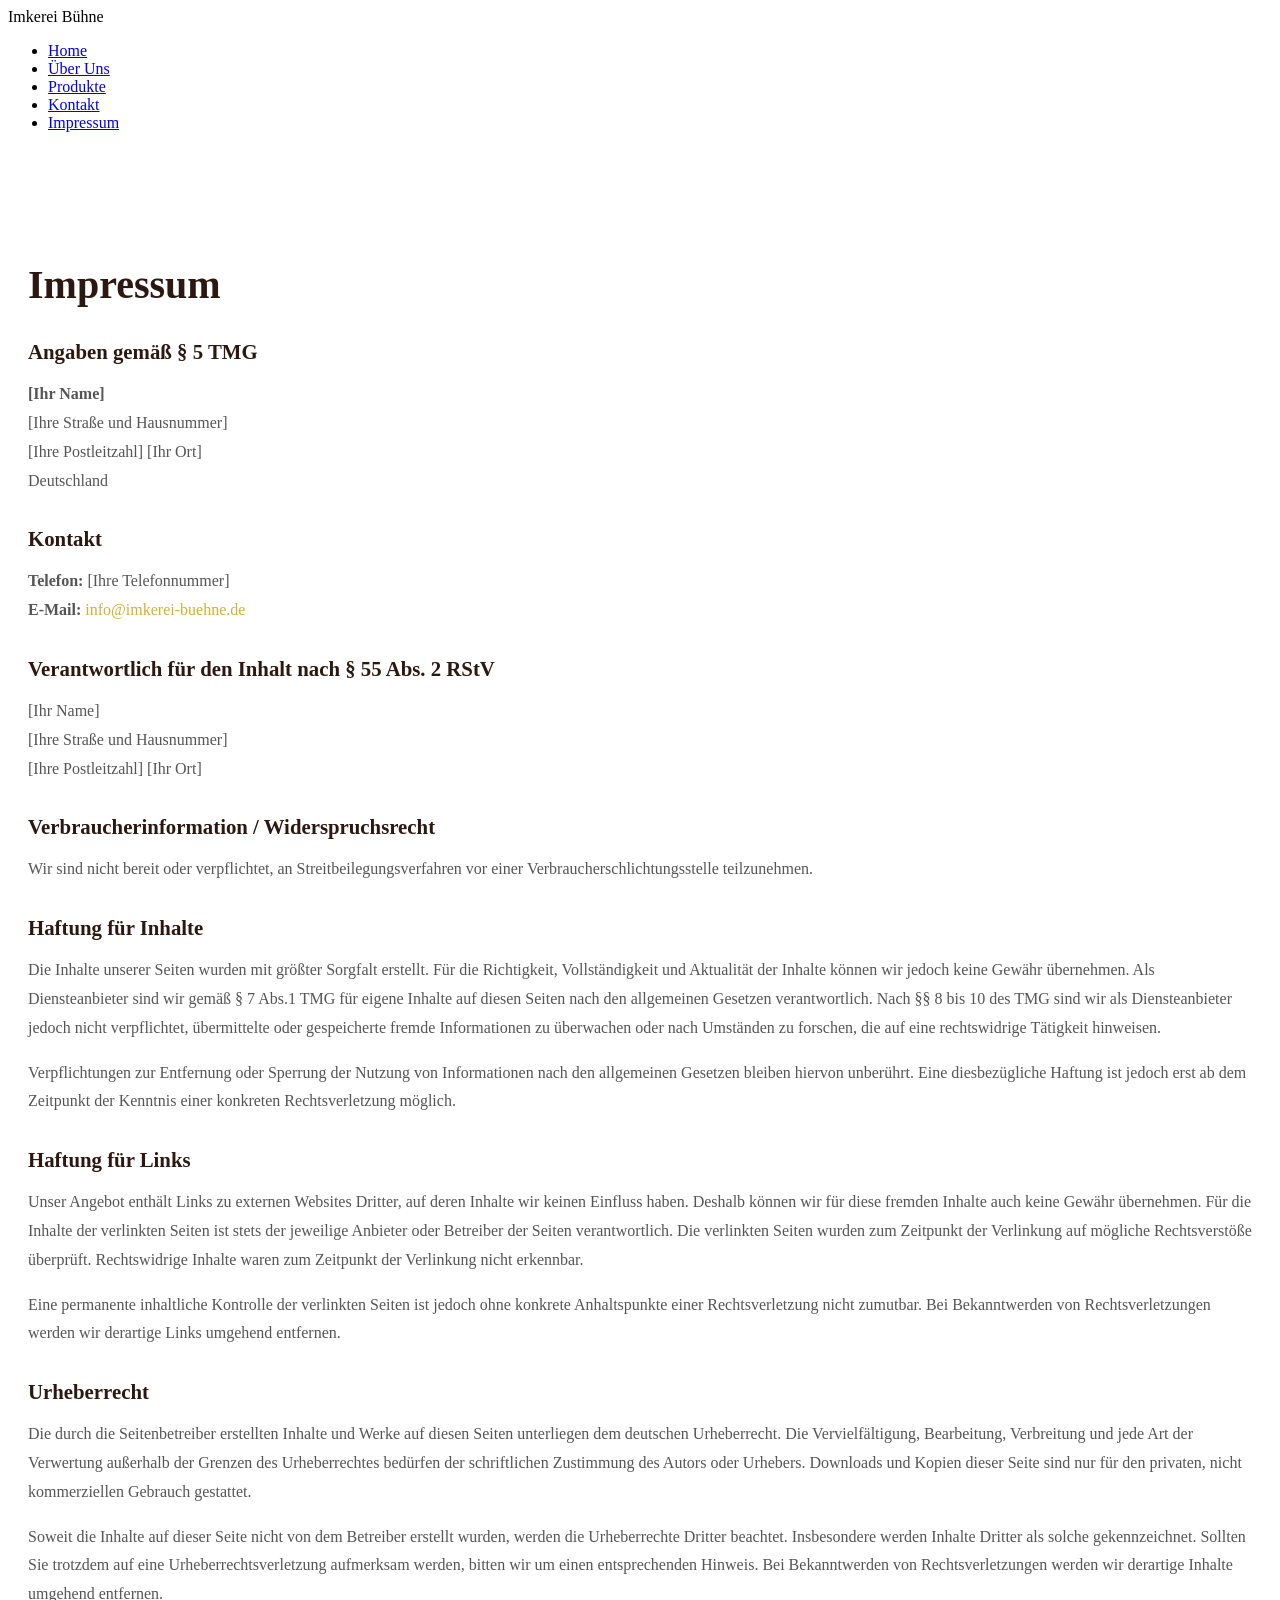
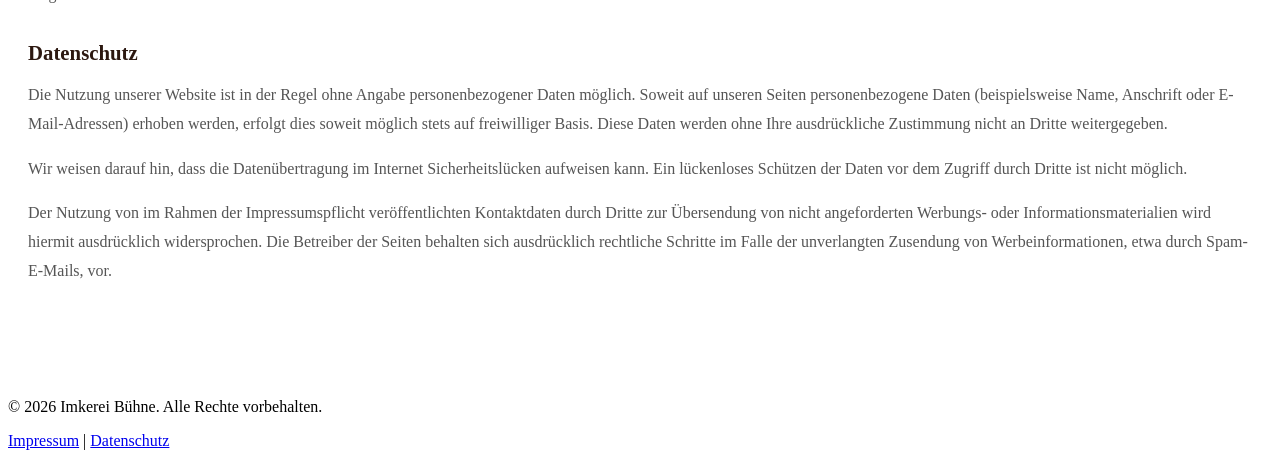
==== impressum.html @ 74c11b35 "Create impressum.html with German legal information" ====
<!DOCTYPE html>
<html lang="de">
<head>
    <meta charset="UTF-8">
    <meta name="viewport" content="width=device-width, initial-scale=1.0">
    <title>Impressum - Imkerei Bühne</title>
    <link rel="stylesheet" href="style.css">
</head>
<body>
    <header>
        <nav class="navbar">
            <div class="container">
                <div class="logo">Imkerei Bühne</div>
                <ul class="nav-links">
                    <li><a href="index.html#home">Home</a></li>
                    <li><a href="index.html#about">Über Uns</a></li>
                    <li><a href="index.html#products">Produkte</a></li>
                    <li><a href="index.html#contact">Kontakt</a></li>
                    <li><a href="impressum.html">Impressum</a></li>
                </ul>
            </div>
        </nav>
    </header>

    <main>
        <section class="impressum-section">
            <div class="container">
                <h1>Impressum</h1>
                
                <h2>Angaben gemäß § 5 TMG</h2>
                <p>
                    <strong>[Ihr Name]</strong><br>
                    [Ihre Straße und Hausnummer]<br>
                    [Ihre Postleitzahl] [Ihr Ort]<br>
                    Deutschland
                </p>

                <h2>Kontakt</h2>
                <p>
                    <strong>Telefon:</strong> [Ihre Telefonnummer]<br>
                    <strong>E-Mail:</strong> <a href="mailto:info@imkerei-buehne.de">info@imkerei-buehne.de</a>
                </p>

                <h2>Verantwortlich für den Inhalt nach § 55 Abs. 2 RStV</h2>
                <p>
                    [Ihr Name]<br>
                    [Ihre Straße und Hausnummer]<br>
                    [Ihre Postleitzahl] [Ihr Ort]
                </p>

                <h2>Verbraucherinformation / Widerspruchsrecht</h2>
                <p>
                    Wir sind nicht bereit oder verpflichtet, an Streitbeilegungsverfahren vor einer Verbraucherschlichtungsstelle teilzunehmen.
                </p>

                <h2>Haftung für Inhalte</h2>
                <p>
                    Die Inhalte unserer Seiten wurden mit größter Sorgfalt erstellt. Für die Richtigkeit, Vollständigkeit und Aktualität der Inhalte können wir jedoch keine Gewähr übernehmen. Als Diensteanbieter sind wir gemäß § 7 Abs.1 TMG für eigene Inhalte auf diesen Seiten nach den allgemeinen Gesetzen verantwortlich. Nach §§ 8 bis 10 des TMG sind wir als Diensteanbieter jedoch nicht verpflichtet, übermittelte oder gespeicherte fremde Informationen zu überwachen oder nach Umständen zu forschen, die auf eine rechtswidrige Tätigkeit hinweisen.
                </p>
                <p>
                    Verpflichtungen zur Entfernung oder Sperrung der Nutzung von Informationen nach den allgemeinen Gesetzen bleiben hiervon unberührt. Eine diesbezügliche Haftung ist jedoch erst ab dem Zeitpunkt der Kenntnis einer konkreten Rechtsverletzung möglich.
                </p>

                <h2>Haftung für Links</h2>
                <p>
                    Unser Angebot enthält Links zu externen Websites Dritter, auf deren Inhalte wir keinen Einfluss haben. Deshalb können wir für diese fremden Inhalte auch keine Gewähr übernehmen. Für die Inhalte der verlinkten Seiten ist stets der jeweilige Anbieter oder Betreiber der Seiten verantwortlich. Die verlinkten Seiten wurden zum Zeitpunkt der Verlinkung auf mögliche Rechtsverstöße überprüft. Rechtswidrige Inhalte waren zum Zeitpunkt der Verlinkung nicht erkennbar.
                </p>
                <p>
                    Eine permanente inhaltliche Kontrolle der verlinkten Seiten ist jedoch ohne konkrete Anhaltspunkte einer Rechtsverletzung nicht zumutbar. Bei Bekanntwerden von Rechtsverletzungen werden wir derartige Links umgehend entfernen.
                </p>

                <h2>Urheberrecht</h2>
                <p>
                    Die durch die Seitenbetreiber erstellten Inhalte und Werke auf diesen Seiten unterliegen dem deutschen Urheberrecht. Die Vervielfältigung, Bearbeitung, Verbreitung und jede Art der Verwertung außerhalb der Grenzen des Urheberrechtes bedürfen der schriftlichen Zustimmung des Autors oder Urhebers. Downloads und Kopien dieser Seite sind nur für den privaten, nicht kommerziellen Gebrauch gestattet.
                </p>
                <p>
                    Soweit die Inhalte auf dieser Seite nicht von dem Betreiber erstellt wurden, werden die Urheberrechte Dritter beachtet. Insbesondere werden Inhalte Dritter als solche gekennzeichnet. Sollten Sie trotzdem auf eine Urheberrechtsverletzung aufmerksam werden, bitten wir um einen entsprechenden Hinweis. Bei Bekanntwerden von Rechtsverletzungen werden wir derartige Inhalte umgehend entfernen.
                </p>

                <h2>Datenschutz</h2>
                <p>
                    Die Nutzung unserer Website ist in der Regel ohne Angabe personenbezogener Daten möglich. Soweit auf unseren Seiten personenbezogene Daten (beispielsweise Name, Anschrift oder E-Mail-Adressen) erhoben werden, erfolgt dies soweit möglich stets auf freiwilliger Basis. Diese Daten werden ohne Ihre ausdrückliche Zustimmung nicht an Dritte weitergegeben.
                </p>
                <p>
                    Wir weisen darauf hin, dass die Datenübertragung im Internet Sicherheitslücken aufweisen kann. Ein lückenloses Schützen der Daten vor dem Zugriff durch Dritte ist nicht möglich.
                </p>
                <p>
                    Der Nutzung von im Rahmen der Impressumspflicht veröffentlichten Kontaktdaten durch Dritte zur Übersendung von nicht angeforderten Werbungs- oder Informationsmaterialien wird hiermit ausdrücklich widersprochen. Die Betreiber der Seiten behalten sich ausdrücklich rechtliche Schritte im Falle der unverlangten Zusendung von Werbeinformationen, etwa durch Spam-E-Mails, vor.
                </p>

            </div>
        </section>
    </main>

    <footer>
        <div class="container">
            <p>&copy; 2026 Imkerei Bühne. Alle Rechte vorbehalten.</p>
            <p><a href="impressum.html">Impressum</a> | <a href="#">Datenschutz</a></p>
        </div>
    </footer>

    <style>
        .impressum-section {
            padding: 80px 20px;
            background-color: #fff;
        }

        .impressum-section h1 {
            color: #2c1810;
            margin-bottom: 2rem;
            font-size: 2.5rem;
        }

        .impressum-section h2 {
            color: #2c1810;
            margin-top: 2rem;
            margin-bottom: 1rem;
            font-size: 1.3rem;
        }

        .impressum-section p {
            color: #555;
            margin-bottom: 1rem;
            line-height: 1.8;
        }

        .impressum-section a {
            color: #d4af37;
            text-decoration: none;
        }

        .impressum-section a:hover {
            text-decoration: underline;
        }
    </style>
</body>
</html>
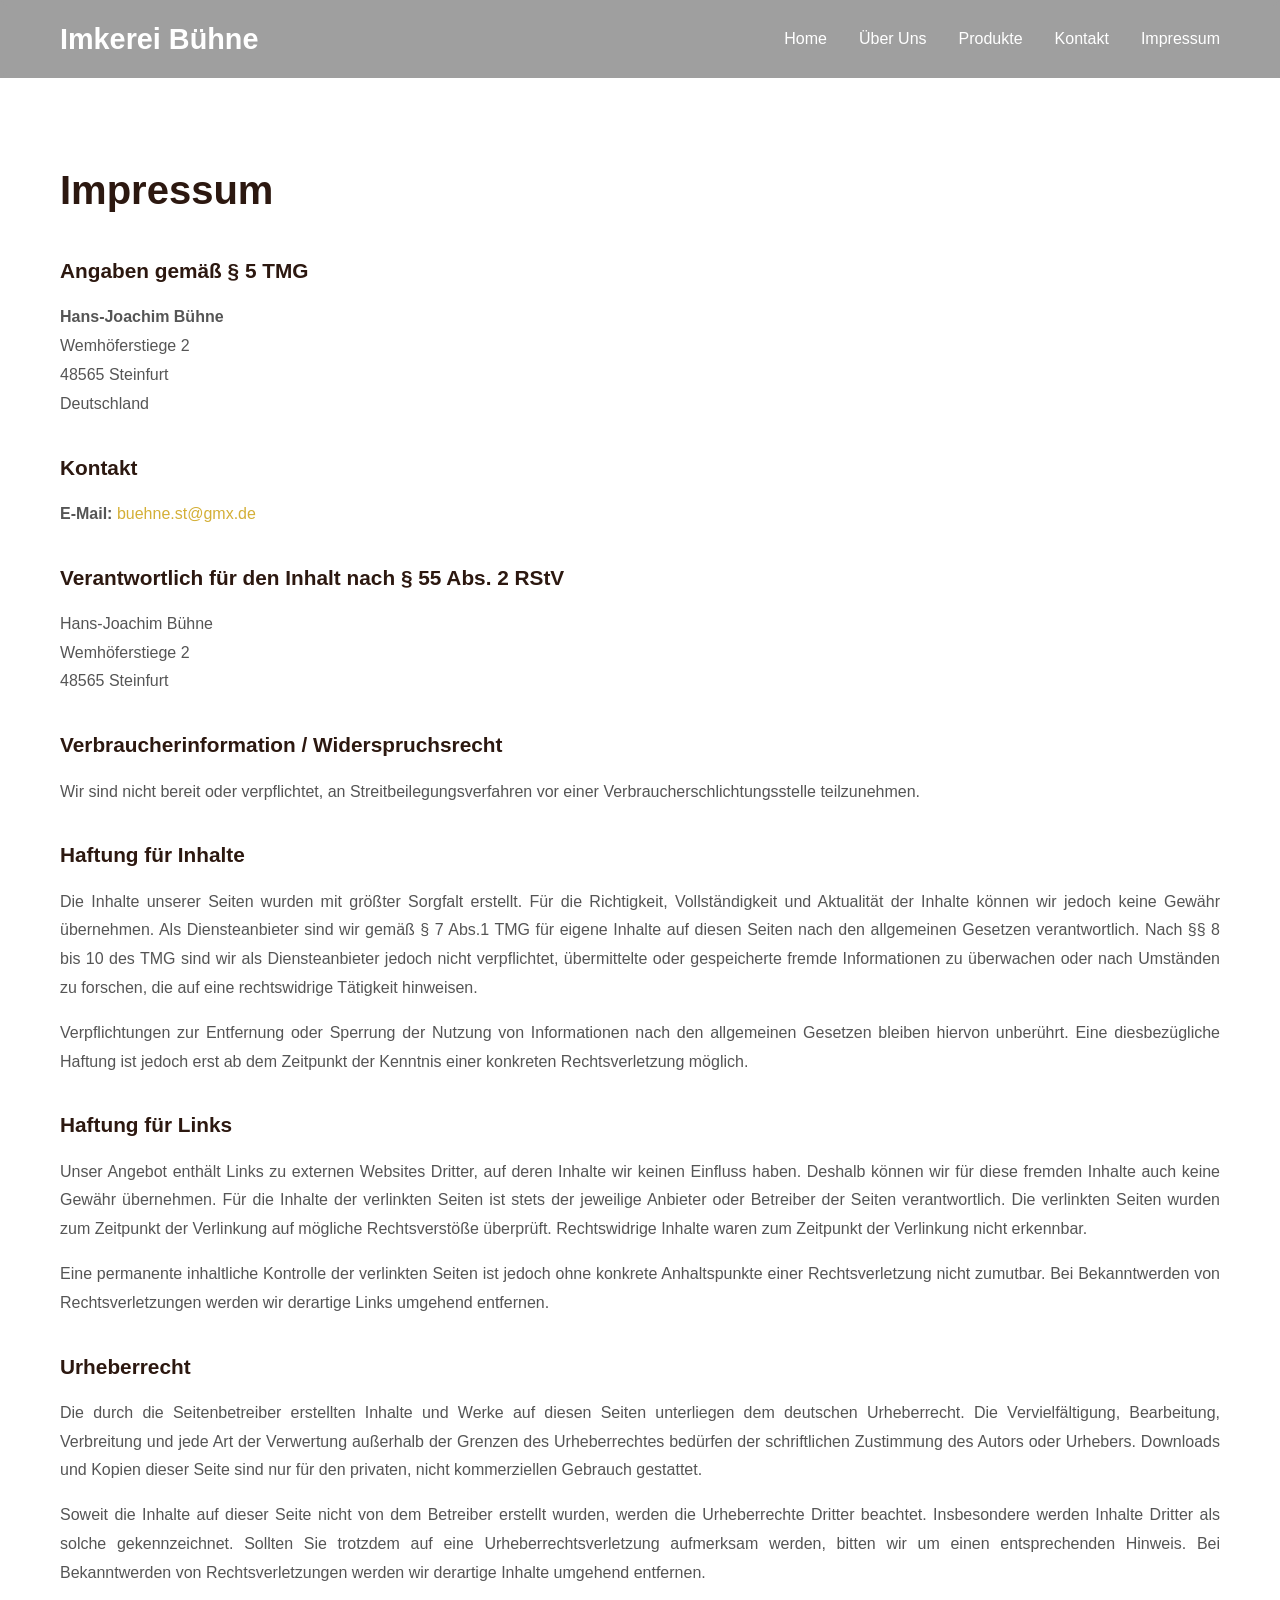
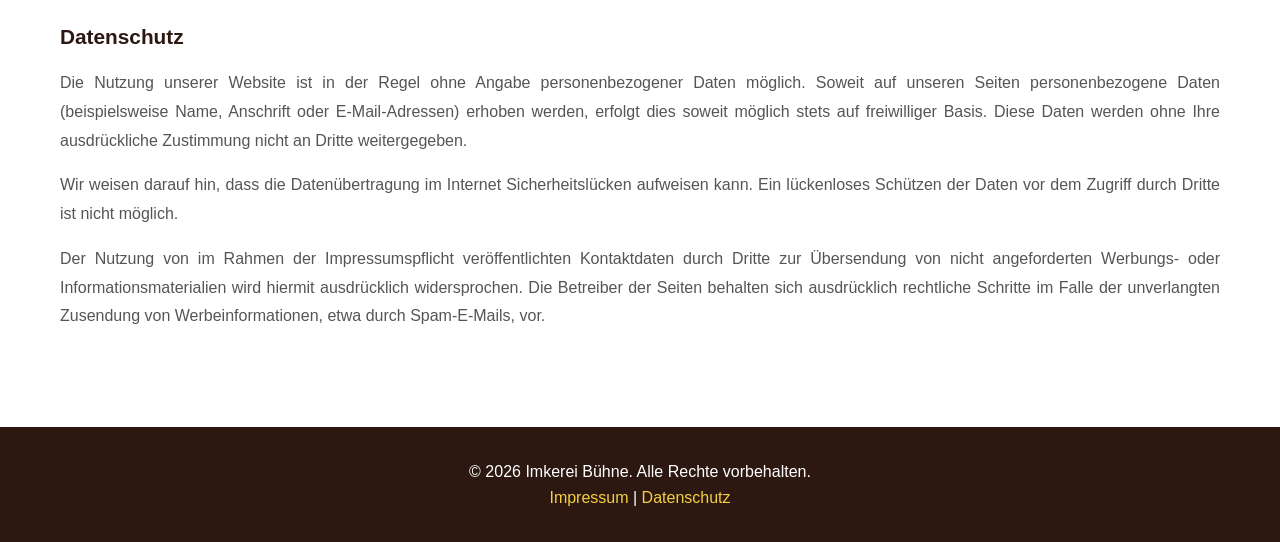
==== commit cca59cdb: "Update impressum.html" ====
--- a/impressum.html
+++ b/impressum.html
@@ -29,23 +29,22 @@
                 
                 <h2>Angaben gemäß § 5 TMG</h2>
                 <p>
-                    <strong>[Ihr Name]</strong><br>
-                    [Ihre Straße und Hausnummer]<br>
-                    [Ihre Postleitzahl] [Ihr Ort]<br>
+                    <strong>Hans-Joachim Bühne</strong><br>
+                    Wemhöferstiege 2<br>
+                    48565 Steinfurt<br>
                     Deutschland
                 </p>
 
                 <h2>Kontakt</h2>
                 <p>
-                    <strong>Telefon:</strong> [Ihre Telefonnummer]<br>
-                    <strong>E-Mail:</strong> <a href="mailto:info@imkerei-buehne.de">info@imkerei-buehne.de</a>
+                    <strong>E-Mail:</strong> <a href="mailto:buehne.st@gmx.de">buehne.st@gmx.de</a>
                 </p>
 
                 <h2>Verantwortlich für den Inhalt nach § 55 Abs. 2 RStV</h2>
                 <p>
-                    [Ihr Name]<br>
-                    [Ihre Straße und Hausnummer]<br>
-                    [Ihre Postleitzahl] [Ihr Ort]
+                    Hans-Joachim Bühne<br>
+                    Wemhöferstiege 2<br>
+                    48565 Steinfurt
                 </p>
 
                 <h2>Verbraucherinformation / Widerspruchsrecht</h2>
@@ -134,4 +133,4 @@
         }
     </style>
 </body>
-</html>+</html>
--- a/style.css
+++ b/style.css
@@ -0,0 +1,574 @@
+/* General Styles */
+* {
+    margin: 0;
+    padding: 0;
+    box-sizing: border-box;
+}
+
+body {
+    font-family: 'Segoe UI', Tahoma, Geneva, Verdana, sans-serif;
+    line-height: 1.6;
+    color: #333;
+    background-color: #f9f9f9;
+    text-align: justify;
+}
+
+.container {
+    max-width: 1200px;
+    margin: 0 auto;
+    padding: 0 20px;
+}
+
+/* Header & Navigation */
+header {
+    background-color: rgba(50, 50, 50, 0.45); 
+    padding: 1rem 0;
+    position: sticky;
+    top: 0;
+    z-index: 100;
+    backdrop-filter: blur(4px);
+}
+
+.navbar {
+    display: flex;
+    justify-content: space-between;
+    align-items: center;
+}
+
+.navbar .container {
+    display: flex;
+    justify-content: space-between;
+    align-items: center;
+    width: 100%;
+}
+
+.logo {
+    font-size: 1.8rem;
+    font-weight: bold;
+    color: #ffffff;  
+}
+
+.nav-links {
+    display: flex;
+    list-style: none;
+    gap: 2rem;
+}
+
+.nav-links a {
+    color: #fff;
+    text-decoration: none;
+    transition: color 0.3s ease;
+    font-weight: 500;
+}
+
+.nav-links a:hover {
+    color: #f4d03f;
+}
+
+/* Hero Section */
+.hero {
+    background: linear-gradient(rgba(44, 24, 16, 0.7), rgba(44, 24, 16, 0.7)), url('images/main.jpg');
+    background-size: cover;
+    background-position: center;
+    color: #fff;
+    padding: 100px 20px;
+    text-align: center;
+    min-height: 500px;
+    display: flex;
+    align-items: center;
+    justify-content: center;
+}
+
+.hero-content h1 {
+    font-size: 3.5rem;
+    margin-bottom: 1rem;
+    text-shadow: 2px 2px 4px rgba(0, 0, 0, 0.5);
+}
+
+.hero-content p {
+    font-size: 1.5rem;
+    text-shadow: 1px 1px 3px rgba(0, 0, 0, 0.5);
+}
+
+/* About Section */
+.about {
+    padding: 80px 20px;
+    background-color: #fff;
+}
+
+.about h2 {
+    text-align: center;
+    font-size: 2.5rem;
+    margin-bottom: 3rem;
+    color: #2c1810;
+}
+
+.about-content {
+    display: grid;
+    grid-template-columns: 1fr 1fr;
+    gap: 3rem;
+    align-items: stretch;
+    margin-bottom: 3rem;
+}
+
+.about-content-reversed {
+    display: grid;
+    grid-template-columns: 1fr 1fr;
+    gap: 3rem;
+    align-items: stretch;
+}
+
+.about-text {
+    display: flex;
+    flex-direction: column;
+    justify-content: center;
+}
+
+.about-text p {
+    margin-bottom: 1rem;
+    font-size: 1.1rem;
+    color: #555;
+}
+
+.about-image {
+    display: flex;
+    align-items: stretch;
+}
+
+.about-image img {
+    width: 100%;
+    height: 100%;
+    object-fit: cover;
+    border-radius: 10px;
+    box-shadow: 0 4px 6px rgba(0, 0, 0, 0.1);
+    display: block;
+}
+
+/* Products Section */
+.products {
+    padding: 80px 20px;
+    background-color: #fef9e7;
+}
+
+.products h2 {
+    text-align: center;
+    font-size: 2.5rem;
+    margin-bottom: 3rem;
+    color: #2c1810;
+}
+
+.carousel-wrapper {
+    display: flex;
+    align-items: center;
+    gap: 1rem;
+}
+
+.carousel-btn {
+    background: #2c1810;
+    color: #fff;
+    border: none;
+    border-radius: 50%;
+    width: 44px;
+    height: 44px;
+    font-size: 1.8rem;
+    cursor: pointer;
+    flex-shrink: 0;
+    transition: background 0.2s;
+    display: flex;
+    align-items: center;
+    justify-content: center;
+}
+
+.carousel-btn:hover {
+    background: #1a0f0a;
+}
+
+.products-grid {
+    display: flex;
+    flex-direction: row;
+    gap: 1.5rem;
+    overflow-x: auto;
+    scroll-snap-type: x mandatory;
+    -webkit-overflow-scrolling: touch;
+    scrollbar-width: none;
+    flex: 1;
+}
+
+.products-grid::-webkit-scrollbar {
+    display: none;
+}
+
+.product-card {
+    background: #fff;
+    border-radius: 10px;
+    overflow: hidden;
+    box-shadow: 0 4px 6px rgba(0, 0, 0, 0.1);
+    padding: 1rem;
+    scroll-snap-align: start;
+    flex-shrink: 0;
+    width: calc(33.333% - 1rem);
+    transition: transform 0.3s ease, box-shadow 0.3s ease;
+}
+
+.product-card:hover {
+    transform: translateY(-5px);
+    box-shadow: 0 6px 12px rgba(0, 0, 0, 0.15);
+}
+
+.product-card img {
+    width: 100%;
+    height: 160px;
+    object-fit: cover;
+    border-radius: 8px;
+    margin-bottom: 0.75rem;
+}
+
+.product-card h3 {
+    color: #2c1810;
+    margin-bottom: 0.4rem;
+    font-size: 1.1rem;
+}
+
+.product-card p {
+    color: #666;
+    font-size: 0.85rem;
+}
+
+/* News Section */
+.news {
+    padding: 80px 20px;
+    background-color: #fff;
+}
+
+.news h2 {
+    text-align: center;
+    font-size: 2.5rem;
+    margin-bottom: 3rem;
+    color: #2c1810;
+}
+
+.news-layout {
+    display: grid;
+    grid-template-columns: 1fr 1fr;
+    gap: 3rem;
+    align-items: stretch;
+}
+
+.news-fixed-image {
+    display: flex;
+    align-items: stretch;
+    overflow: hidden;    
+}
+
+.news-fixed-image img {
+    width: 100%;
+    height: 100%;
+    object-fit: cover;
+    border-radius: 10px;
+    box-shadow: 0 4px 6px rgba(0, 0, 0, 0.1);
+    display: block;
+}
+
+.news-carousel-wrapper {
+    display: flex;
+    align-items: center;
+    gap: 0.5rem;
+}
+
+.news-btn {
+    background: #2c1810;
+    color: #fff;
+    border: none;
+    border-radius: 50%;
+    width: 44px;
+    height: 44px;
+    font-size: 1.8rem;
+    cursor: pointer;
+    flex-shrink: 0;
+    transition: background 0.2s;
+    display: flex;
+    align-items: center;
+    justify-content: center;
+}
+
+.news-btn:hover {
+    background: #1a0f0a;
+}
+
+.news-grid {
+    display: flex;
+    flex-direction: row;
+    gap: 1rem;
+    overflow-x: auto;
+    scroll-snap-type: x mandatory;
+    -webkit-overflow-scrolling: touch;
+    scrollbar-width: none;
+    flex: 1;
+}
+
+.news-grid::-webkit-scrollbar {
+    display: none;
+}
+
+.news-card {
+    background: #fef9e7;
+    border-radius: 10px;
+    padding: 1.5rem;
+    scroll-snap-align: start;
+    flex-shrink: 0;
+    width: 100%;
+    box-shadow: 0 4px 6px rgba(0, 0, 0, 0.1);
+    display: flex;
+    flex-direction: column;
+    justify-content: center;
+}
+
+.news-date {
+    font-size: 0.85rem;
+    color: #999;
+    margin-bottom: 0.5rem;
+    display: block;
+}
+
+.news-card h3 {
+    color: #2c1810;
+    margin-bottom: 0.75rem;
+    font-size: 1.1rem;
+}
+
+.news-card p {
+    color: #666;
+    font-size: 0.9rem;
+    line-height: 1.6;
+}
+
+
+/* Contact Section */
+.contact {
+    padding: 80px 20px;
+    background-color: #fff;
+}
+
+.contact h2 {
+    text-align: center;
+    font-size: 2.5rem;
+    margin-bottom: 3rem;
+    color: #2c1810;
+}
+
+.contact-content {
+    display: grid;
+    grid-template-columns: 1fr 1fr;
+    gap: 3rem;
+}
+
+.contact-info h3 {
+    color: #2c1810;
+    margin-bottom: 1rem;
+    font-size: 1.5rem;
+}
+
+.contact-info p {
+    margin-bottom: 1rem;
+    color: #555;
+}
+
+.contact-info a {
+    color: #d4af37;
+    text-decoration: none;
+}
+
+.contact-info a:hover {
+    text-decoration: underline;
+}
+
+.contact-form input,
+.contact-form textarea {
+    width: 100%;
+    padding: 0.75rem;
+    margin-bottom: 1rem;
+    border: 1px solid #ddd;
+    border-radius: 5px;
+    font-family: inherit;
+    font-size: 1rem;
+}
+
+.contact-form input:focus,
+.contact-form textarea:focus {
+    outline: none;
+    border-color: #f4d03f;
+    box-shadow: 0 0 5px rgba(244, 208, 63, 0.3);
+}
+
+.contact-form button {
+    background-color: #2c1810;
+    color: #fff;
+    padding: 0.75rem 2rem;
+    border: none;
+    border-radius: 5px;
+    font-size: 1rem;
+    cursor: pointer;
+    transition: background-color 0.3s ease;
+}
+
+.contact-form button:hover {
+    background-color: #1a0f0a;
+}
+
+/* Footer */
+footer {
+    background-color: #2c1810;
+    color: #fff;
+    padding: 2rem;
+    text-align: center;
+}
+
+footer a {
+    color: #f4d03f;
+    text-decoration: none;
+}
+
+footer a:hover {
+    text-decoration: underline;
+}
+
+/* Responsive Design */
+@media (max-width: 768px) {
+    /* Navigation */
+    .nav-links {
+        gap: 1rem;
+        font-size: 0.9rem;
+    }
+
+    /* Hero */
+    .hero-content h1 {
+        font-size: 2rem;
+    }
+
+    .hero-content p {
+        font-size: 1rem;
+    }
+
+    /* About */
+    .about-content,
+    .about-content-reversed {
+        grid-template-columns: 1fr;
+    }
+
+    .about-content,
+    .about-content-reversed,
+    .contact-content {
+        align-items: center;
+    }
+
+    .about h2,
+    .products h2,
+    .contact h2,
+    .news h2 {
+        font-size: 2rem;
+        margin-bottom: 1.5rem;
+    }
+
+    .about-image {
+        min-height: 250px;
+    }
+
+    .about-image img {
+        height: 250px;
+    }
+
+    /* Products */
+    .products {
+        padding: 40px 20px;
+    }
+
+    .product-card {
+        width: 85%;
+    }
+
+    .product-card img {
+        height: 80px;
+    }
+
+    .product-card h3 {
+        font-size: 0.95rem;
+    }
+
+    .product-card p {
+        font-size: 0.8rem;
+    }
+
+    /* News */
+    .news {
+        padding: 40px 20px;
+    }
+
+    .news-layout {
+        display: flex !important;
+        flex-direction: column !important;
+        gap: 0 !important;
+        background: #fef9e7;
+        border-radius: 10px;
+        overflow: hidden;
+        box-shadow: 0 4px 6px rgba(0, 0, 0, 0.1);
+    }
+
+    .news-fixed-image {
+        width: 100% !important;
+        height: 180px !important;
+        overflow: hidden;
+    }
+
+    .news-fixed-image img {
+        width: 100% !important;
+        height: 180px !important;
+        object-fit: cover;
+        border-radius: 0;
+        box-shadow: none;
+    }
+
+    .news-carousel-wrapper {
+        width: 100% !important;
+    }
+
+    .news-card {
+        background: #fef9e7;
+        box-shadow: none;
+        border-radius: 0;
+        min-height: 180px;
+    }
+
+    .news-card h3 {
+        font-size: 0.95rem;
+    }
+
+    .news-card p {
+        font-size: 0.8rem;
+    }
+}
+
+@media (max-width: 480px) {
+    .navbar .container {
+        flex-direction: row;
+        gap: 0.5rem;
+        align-items: center;
+    }
+
+    .nav-links {
+        flex-direction: row;
+        gap: 0.75rem;
+        font-size: 0.8rem;
+    }
+
+    .logo {
+        font-size: 1rem;
+    }
+
+    .hero-content h1 {
+        font-size: 1.5rem;
+    }
+
+    .hero-content p {
+        font-size: 0.9rem;
+    }
+}
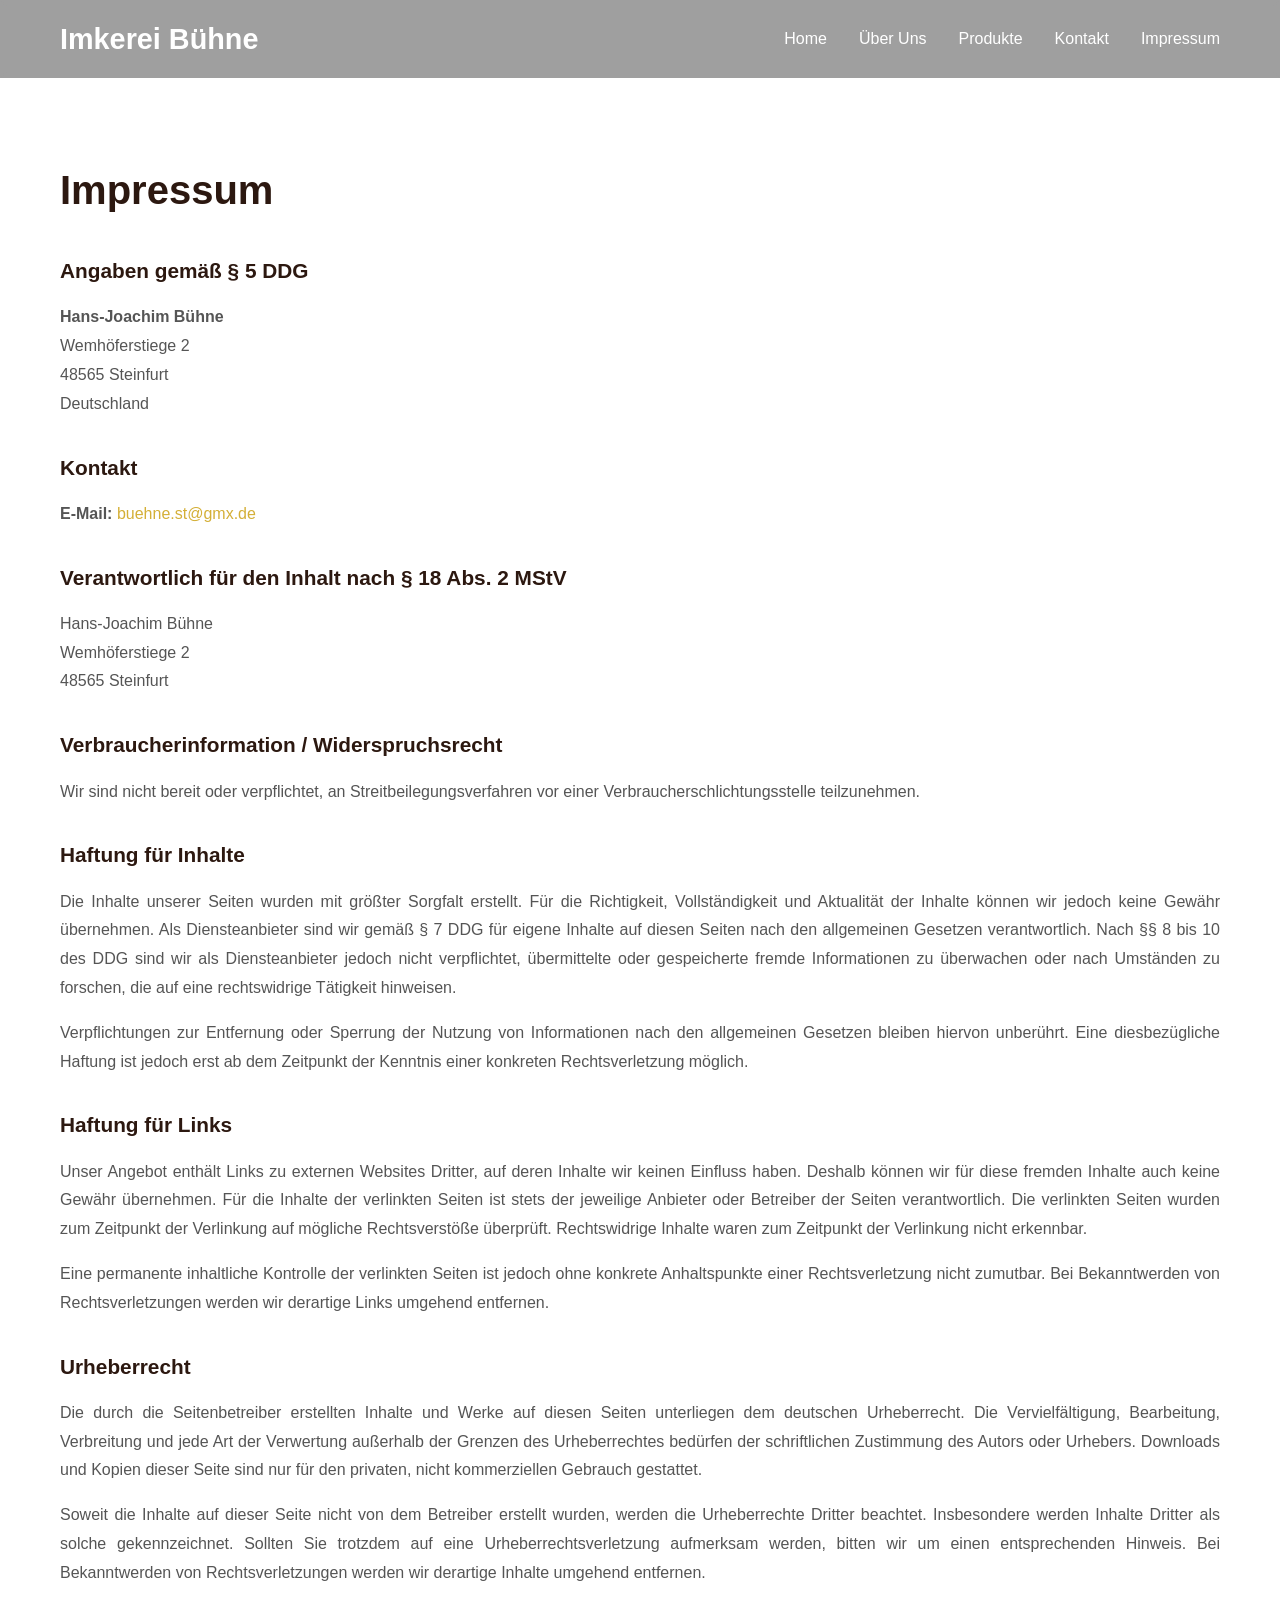
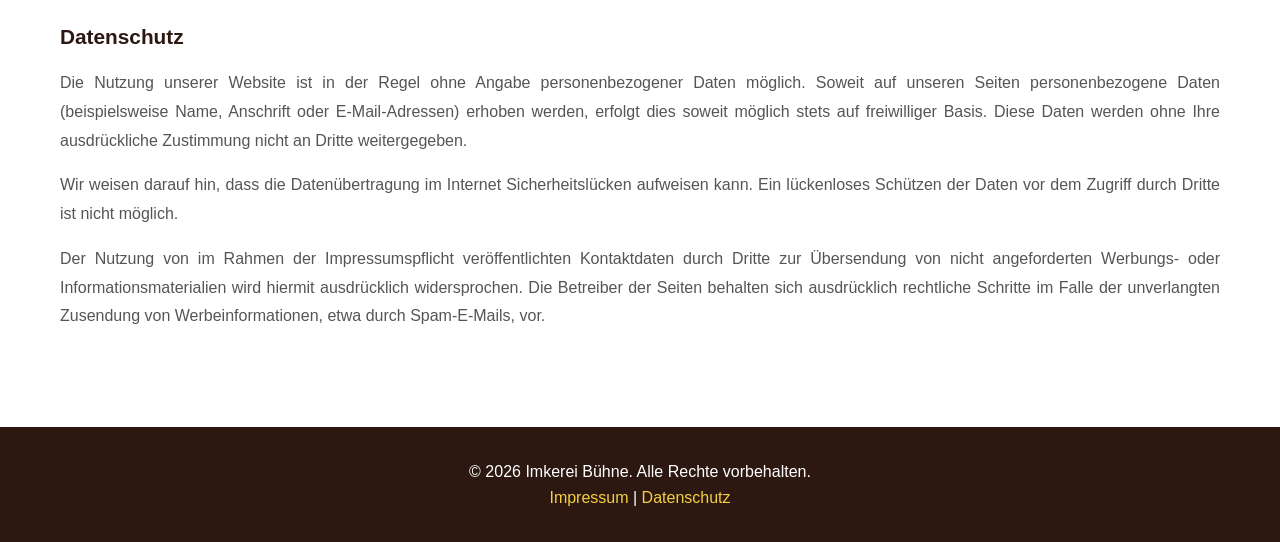
==== commit a860d781: "Update impressum.html" ====
--- a/impressum.html
+++ b/impressum.html
@@ -27,7 +27,7 @@
             <div class="container">
                 <h1>Impressum</h1>
                 
-                <h2>Angaben gemäß § 5 TMG</h2>
+                <h2>Angaben gemäß § 5 DDG</h2>
                 <p>
                     <strong>Hans-Joachim Bühne</strong><br>
                     Wemhöferstiege 2<br>
@@ -40,7 +40,7 @@
                     <strong>E-Mail:</strong> <a href="mailto:buehne.st@gmx.de">buehne.st@gmx.de</a>
                 </p>
 
-                <h2>Verantwortlich für den Inhalt nach § 55 Abs. 2 RStV</h2>
+                <h2>Verantwortlich für den Inhalt nach § 18 Abs. 2 MStV</h2>
                 <p>
                     Hans-Joachim Bühne<br>
                     Wemhöferstiege 2<br>
@@ -54,7 +54,7 @@
 
                 <h2>Haftung für Inhalte</h2>
                 <p>
-                    Die Inhalte unserer Seiten wurden mit größter Sorgfalt erstellt. Für die Richtigkeit, Vollständigkeit und Aktualität der Inhalte können wir jedoch keine Gewähr übernehmen. Als Diensteanbieter sind wir gemäß § 7 Abs.1 TMG für eigene Inhalte auf diesen Seiten nach den allgemeinen Gesetzen verantwortlich. Nach §§ 8 bis 10 des TMG sind wir als Diensteanbieter jedoch nicht verpflichtet, übermittelte oder gespeicherte fremde Informationen zu überwachen oder nach Umständen zu forschen, die auf eine rechtswidrige Tätigkeit hinweisen.
+                    Die Inhalte unserer Seiten wurden mit größter Sorgfalt erstellt. Für die Richtigkeit, Vollständigkeit und Aktualität der Inhalte können wir jedoch keine Gewähr übernehmen. Als Diensteanbieter sind wir gemäß § 7 DDG für eigene Inhalte auf diesen Seiten nach den allgemeinen Gesetzen verantwortlich. Nach §§ 8 bis 10 des DDG sind wir als Diensteanbieter jedoch nicht verpflichtet, übermittelte oder gespeicherte fremde Informationen zu überwachen oder nach Umständen zu forschen, die auf eine rechtswidrige Tätigkeit hinweisen.
                 </p>
                 <p>
                     Verpflichtungen zur Entfernung oder Sperrung der Nutzung von Informationen nach den allgemeinen Gesetzen bleiben hiervon unberührt. Eine diesbezügliche Haftung ist jedoch erst ab dem Zeitpunkt der Kenntnis einer konkreten Rechtsverletzung möglich.
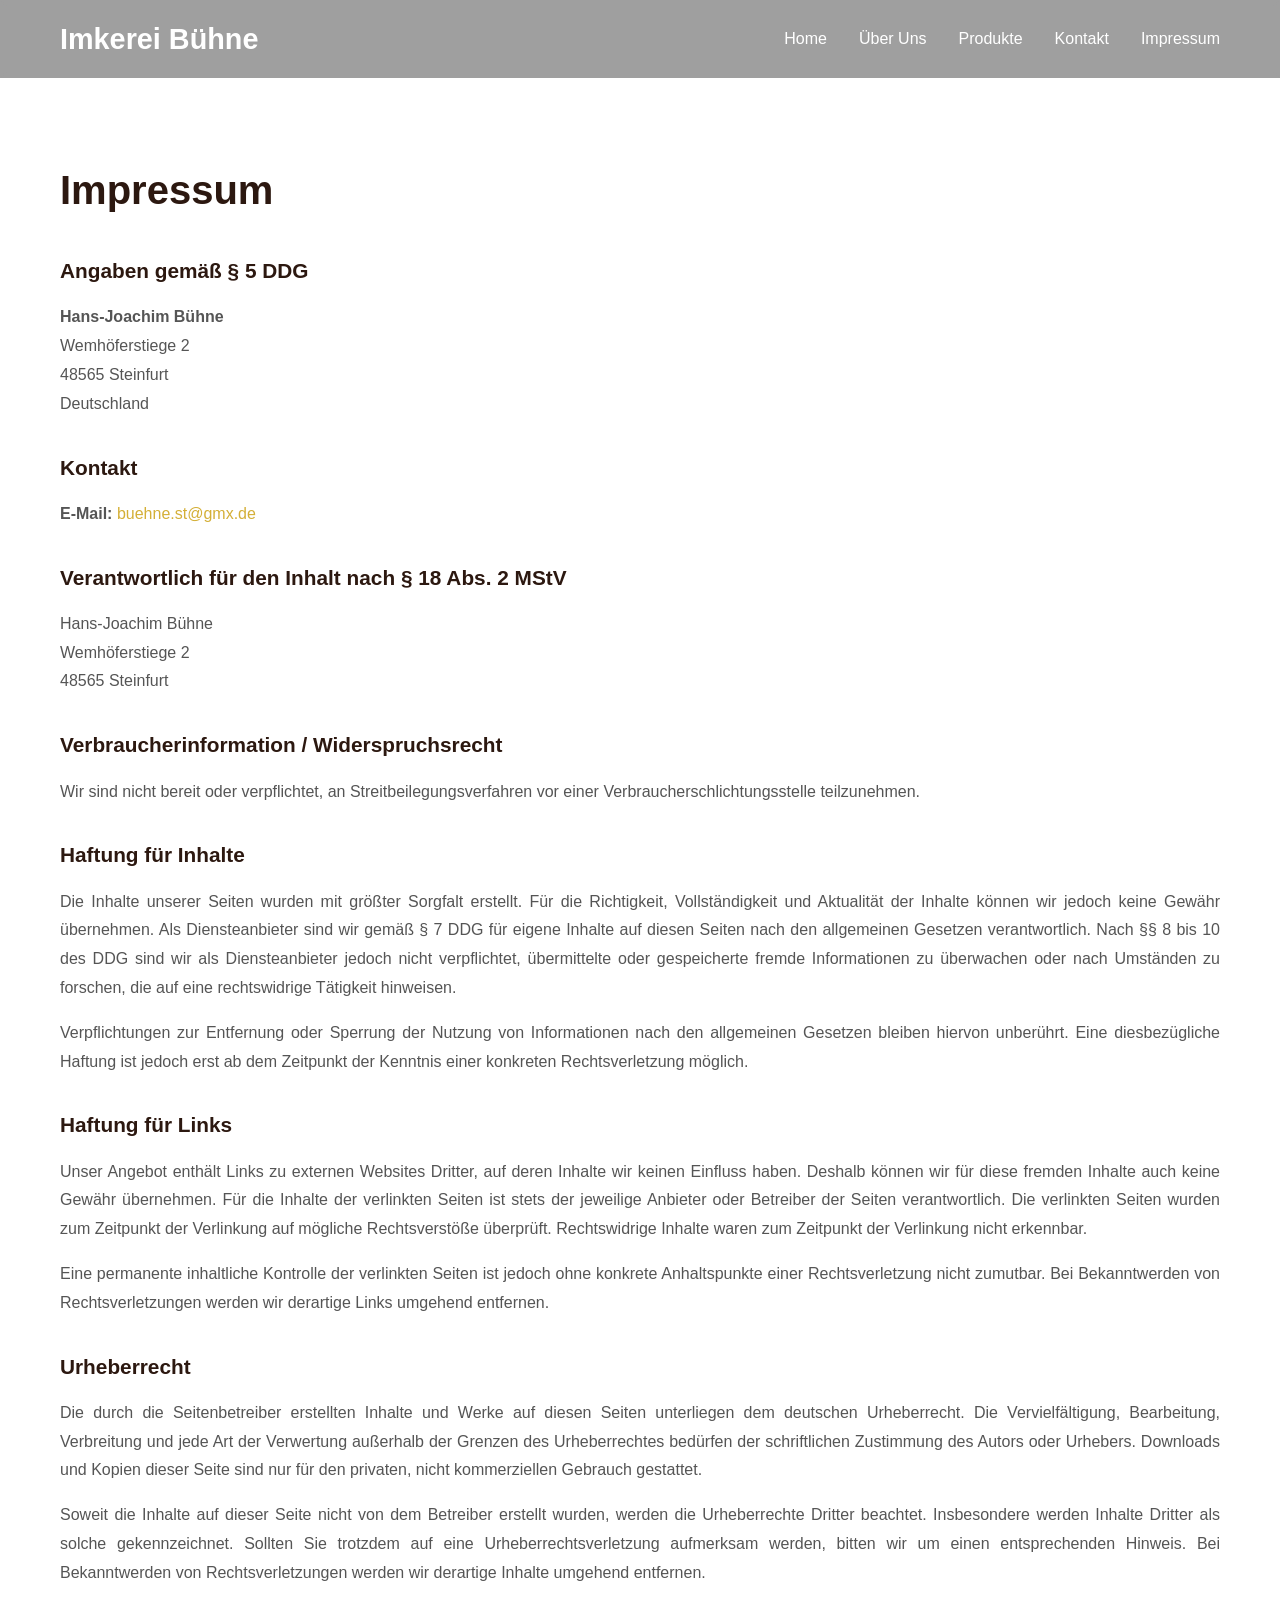
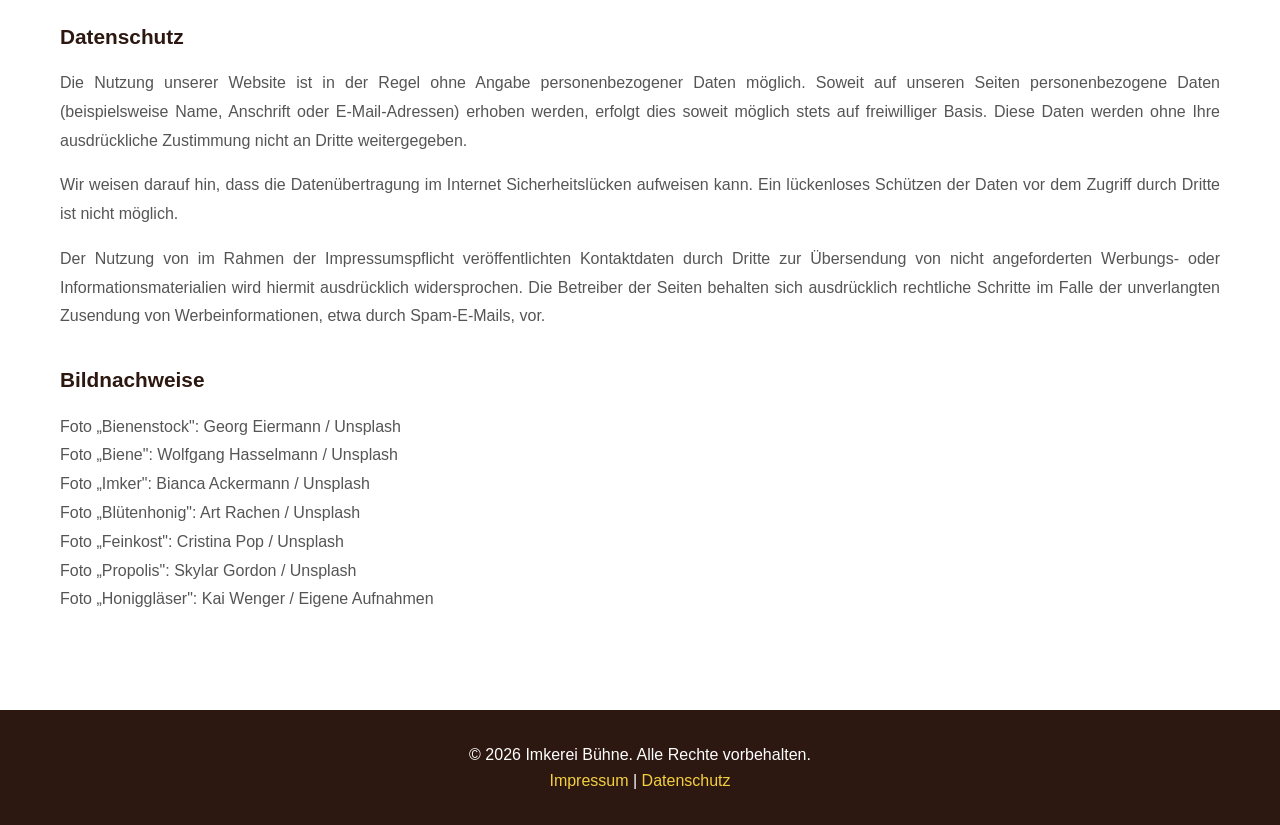
==== commit cf304687: "Add image credits section to impressum.html" ====
--- a/impressum.html
+++ b/impressum.html
@@ -87,6 +87,17 @@
                     Der Nutzung von im Rahmen der Impressumspflicht veröffentlichten Kontaktdaten durch Dritte zur Übersendung von nicht angeforderten Werbungs- oder Informationsmaterialien wird hiermit ausdrücklich widersprochen. Die Betreiber der Seiten behalten sich ausdrücklich rechtliche Schritte im Falle der unverlangten Zusendung von Werbeinformationen, etwa durch Spam-E-Mails, vor.
                 </p>
 
+                <h2>Bildnachweise</h2>
+                <p>
+                    Foto „Bienenstock": Georg Eiermann / Unsplash<br>
+                    Foto „Biene": Wolfgang Hasselmann / Unsplash<br>
+                    Foto „Imker": Bianca Ackermann / Unsplash<br>
+                    Foto „Blütenhonig": Art Rachen / Unsplash<br>
+                    Foto „Feinkost": Cristina Pop / Unsplash<br>
+                    Foto „Propolis": Skylar Gordon / Unsplash<br>
+                    Foto „Honiggläser": Kai Wenger / Eigene Aufnahmen
+                </p>
+
             </div>
         </section>
     </main>
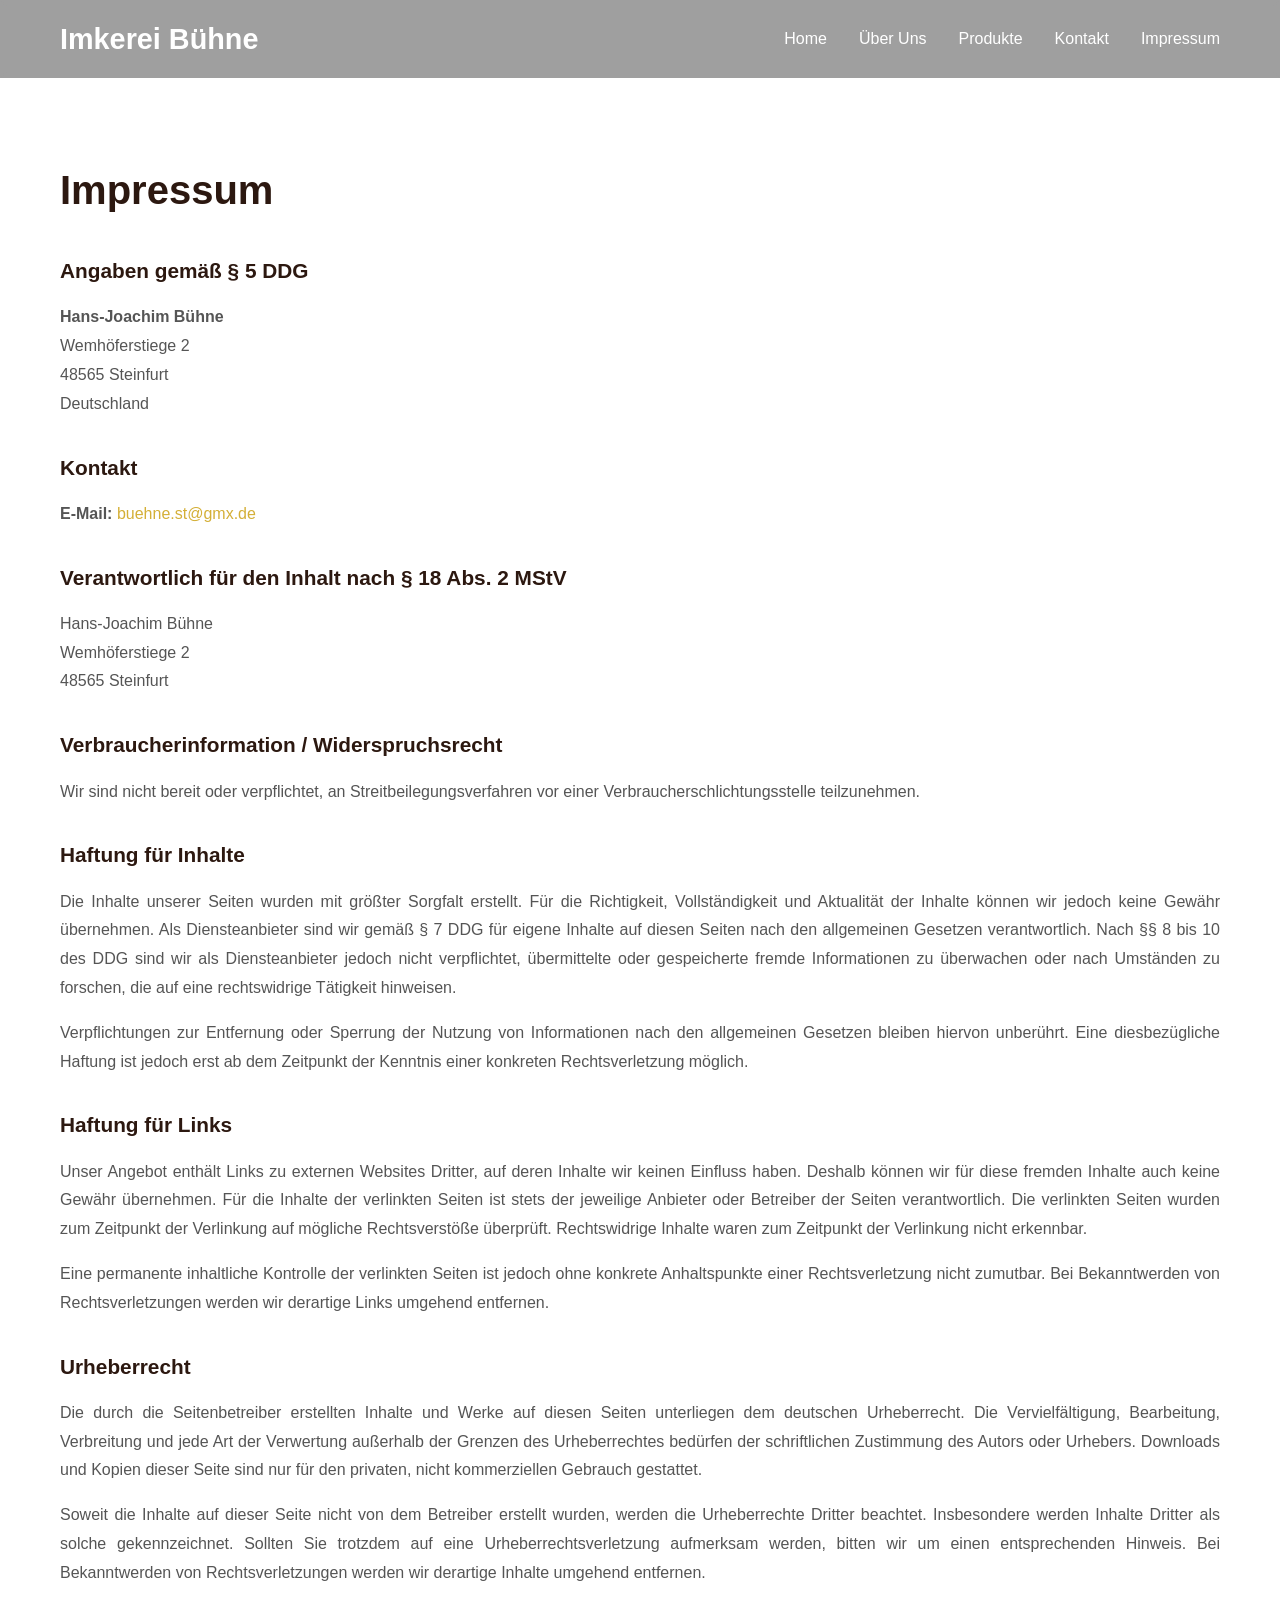
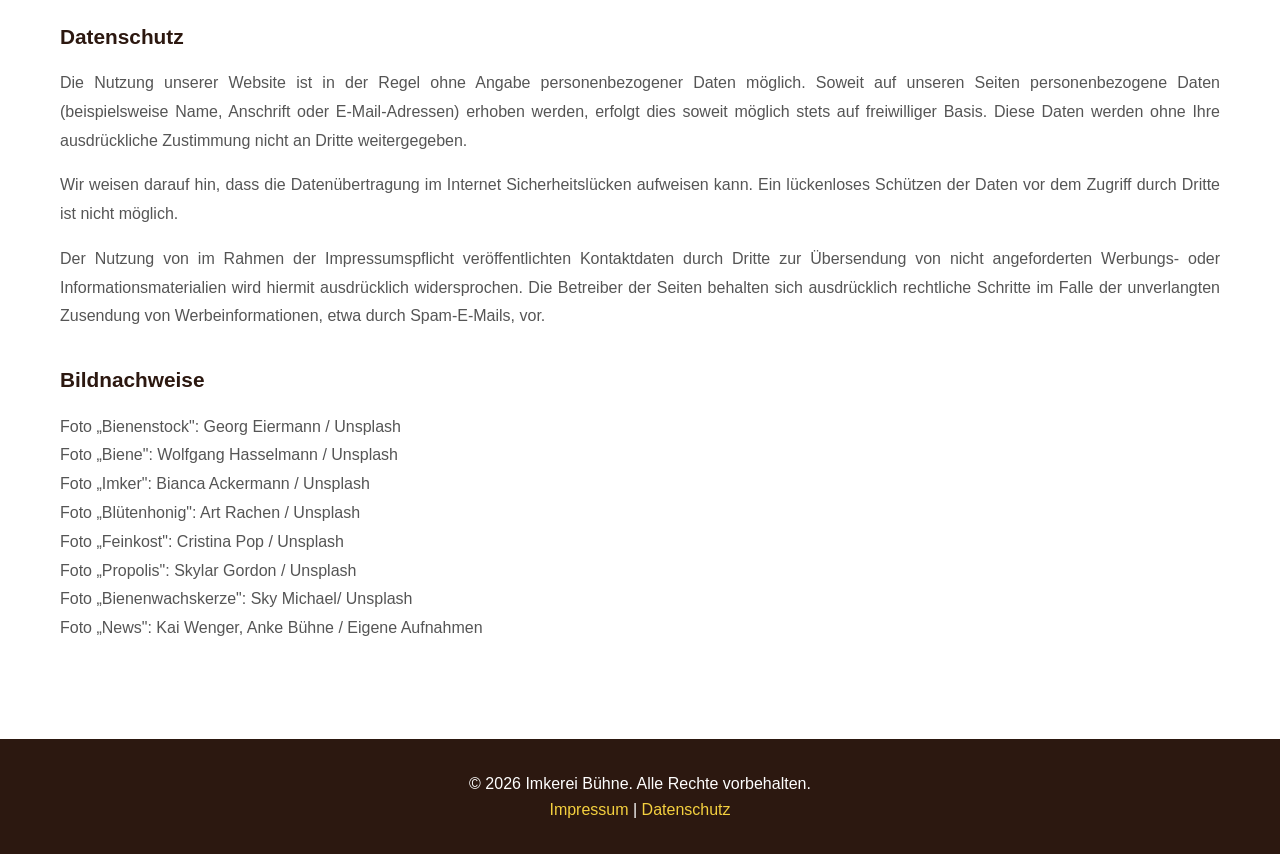
==== commit d3448608: "Update photo credits in impressum.html" ====
--- a/impressum.html
+++ b/impressum.html
@@ -95,7 +95,8 @@
                     Foto „Blütenhonig": Art Rachen / Unsplash<br>
                     Foto „Feinkost": Cristina Pop / Unsplash<br>
                     Foto „Propolis": Skylar Gordon / Unsplash<br>
-                    Foto „Honiggläser": Kai Wenger / Eigene Aufnahmen
+                    Foto „Bienenwachskerze": Sky Michael/ Unsplash<br>
+                    Foto „News": Kai Wenger, Anke Bühne / Eigene Aufnahmen
                 </p>
 
             </div>
